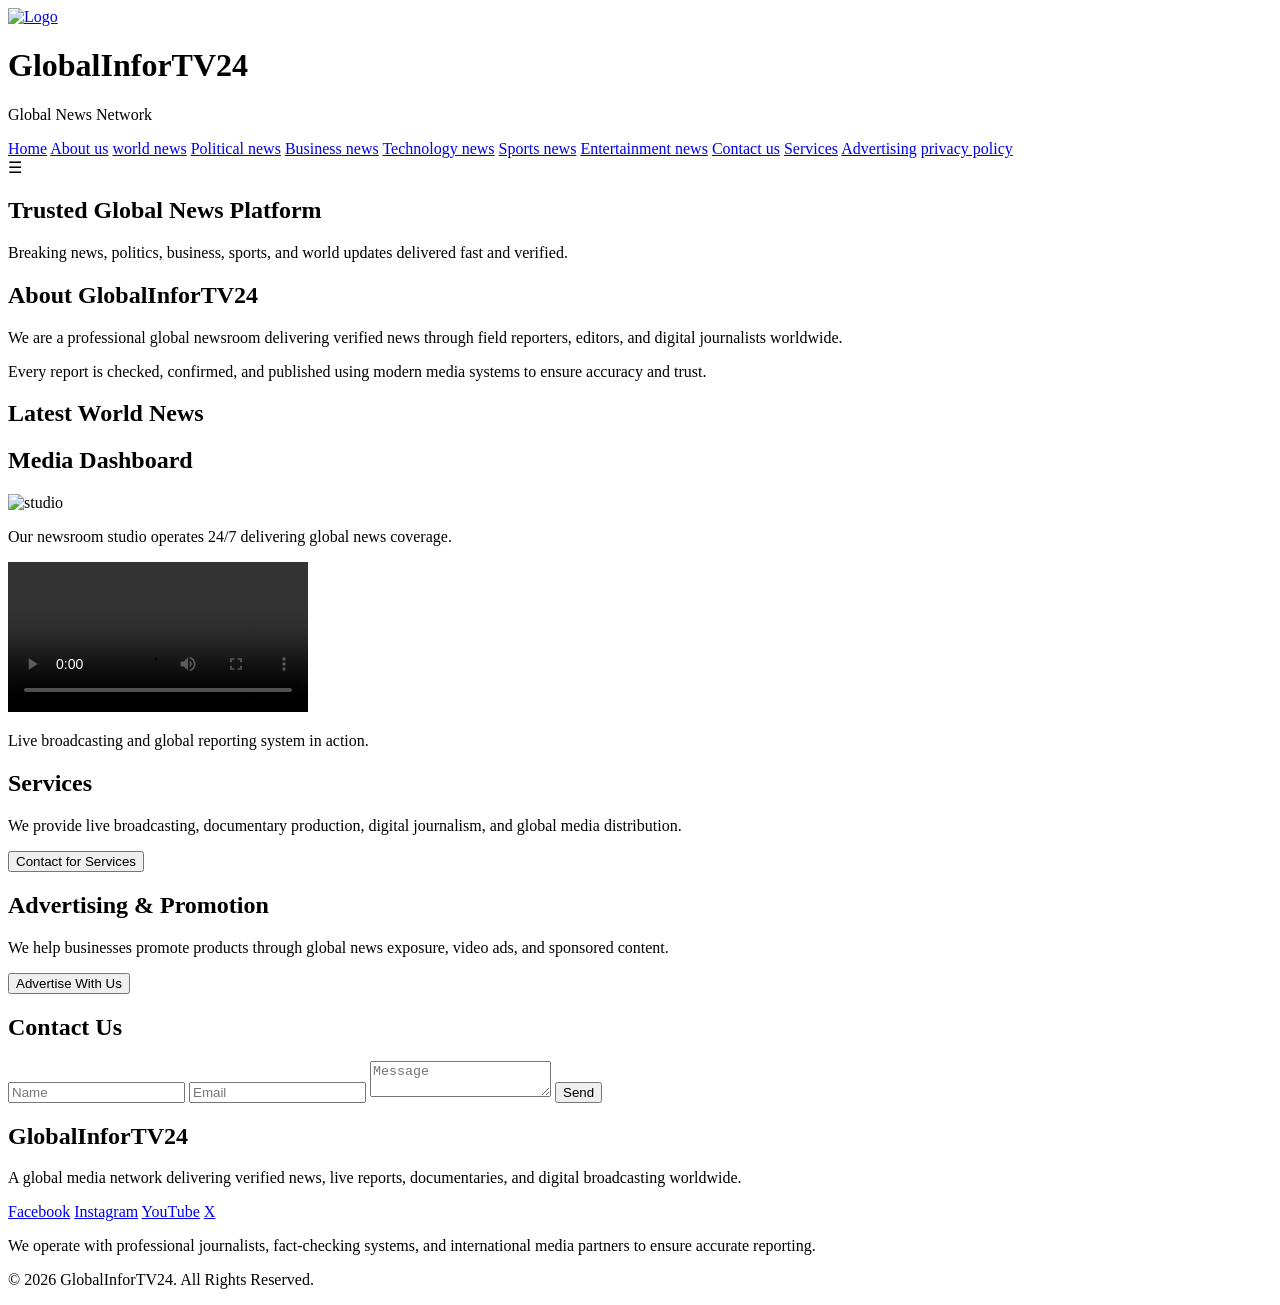
==== index.html @ 476abdd6 "Update index.html" ====
<!DOCTYPE html>
<html lang="en">
<head>
<meta charset="UTF-8"/>
<meta name="viewport" content="width=device-width, initial-scale=1.0"/>
<title>GlobalInforTV24</title>

<link rel="stylesheet" href="index.css"/>

<link href="https://fonts.googleapis.com/css2?family=Poppins:wght@300;400;500;600;700&display=swap" rel="stylesheet">

  <!-- Facebook / Open Graph -->
<meta property="og:title" content="GlobalInforTV24">
<meta property="og:description" content="Breaking news, politics, business, sports and world updates delivered fast and verified.">
<meta property="og:image" content="https://g7techglob.github.io/Globalinfortv24/images/logo1.png">
<meta property="og:url" content="https://g7techglob.github.io/Globalinfortv24/">
<meta property="og:type" content="website">

<!-- Recommended for better preview -->
<meta property="og:image:width" content="1200">
<meta property="og:image:height" content="630">

<!-- Twitter Card -->
<meta name="twitter:card" content="summary_large_image">
<meta name="twitter:title" content="GlobalInforTV24">
<meta name="twitter:description" content="Global news network delivering verified updates worldwide.">
<meta name="twitter:image" content="https://g7techglob.github.io/Globalinfortv24/images/logo1.png">

  <meta http-equiv="Cache-Control" content="no-cache">

</head>

<body>

<!-- HEADER -->
  <header class="header">

  <!-- LOGO SECTION -->
  <div class="logo-section">

    <a href="index.html">
      <img src="images/logo1.png" alt="Logo" class="logo-img">
    </a>

    <div>
      <h1>GlobalInforTV24</h1>
      <p>Global News Network</p>
    </div>

  </div>

  <!-- SIDEBAR NAV -->
  <nav class="navbar" id="navbar">
    <a href="index.html">Home</a>
    <a href="about.html">About us</a>
    <a href="world.html">world news</a>
      <a href="politics.html">Political news</a>
      <a href="business.html">Business news</a>
      <a href="technology.html">Technology news</a>
      <a href="sport.html">Sports news</a>
      <a href="entertainment.html">Entertainment news</a>
  <a href="contact.html">Contact us</a>
    <a href="services.html">Services</a>
    <a href="advert.html">Advertising</a>
    <a href="privacy.html">privacy policy</a>
  </nav>

  <!-- MENU BUTTON -->
  <div class="menu-btn" id="menu-btn">
    ☰
  </div>

  </header>

<!-- HERO -->
<section class="hero" id="home">
  <div class="hero-text">
    <h2>Trusted Global News Platform</h2>
    <p>Breaking news, politics, business, sports, and world updates delivered fast and verified.</p>
  </div>
</section>

<!-- ABOUT -->
<section class="section" id="about">
  <h2>About GlobalInforTV24</h2>

  <p>
    We are a professional global newsroom delivering verified news through field reporters, editors, and digital journalists worldwide.
  </p>

  <p>
    Every report is checked, confirmed, and published using modern media systems to ensure accuracy and trust.
  </p>
</section>

<!-- NEWS (NO CARDS) -->
<!-- LIVE RSS NEWS -->
<section class="section" id="news">

  <h2>Latest World News</h2>

  <div id="rss-news-container" class="rss-grid"></div>

</section>


<!-- MEDIA (VIDEO + IMAGE DASHBOARD) -->
<section class="section" id="media">
  <h2>Media Dashboard</h2>

  <div class="media-block">
    <img src="https://images.unsplash.com/photo-1495020689067-958852a7765e" alt="studio">
    <p>Our newsroom studio operates 24/7 delivering global news coverage.</p>
  </div>

  <div class="media-block">
    <video controls>
      <source src="https://www.w3schools.com/html/mov_bbb.mp4" type="video/mp4">
    </video>
    <p>Live broadcasting and global reporting system in action.</p>
  </div>

</section>

<!-- SERVICES -->
<section class="section" id="services">
  <h2>Services</h2>

  <p>
    We provide live broadcasting, documentary production, digital journalism, and global media distribution.
  </p>

  <button>Contact for Services</button>
</section>

<!-- ADVERTISING -->
<section class="section" id="ads">
  <h2>Advertising & Promotion</h2>

  <p>
    We help businesses promote products through global news exposure, video ads, and sponsored content.
  </p>

  <button>Advertise With Us</button>
</section>

<!-- CONTACT -->
<section class="section" id="contact">
  <h2>Contact Us</h2>

  <form>
    <input type="text" placeholder="Name" required>
    <input type="email" placeholder="Email" required>
    <textarea placeholder="Message"></textarea>
    <button type="submit">Send</button>
  </form>
</section>

<!-- FOOTER -->
<footer class="footer">

  <div class="footer-content">

    <h2>GlobalInforTV24</h2>

    <p>
      A global media network delivering verified news, live reports, documentaries, and digital broadcasting worldwide.
    </p>

    <div class="social-links">
      <a href="https://www.facebook.com/share/1JtcqqwzTn/">Facebook</a>
      <a href="#">Instagram</a>
      <a href="#">YouTube</a>
      <a href="#">X</a>
    </div>

    <p class="footer-extra">
      We operate with professional journalists, fact-checking systems, and international media partners to ensure accurate reporting.
    </p>

  </div>

  <div class="footer-bottom">
    <p>© 2026 GlobalInforTV24. All Rights Reserved.</p>
  </div>

</footer>

<script src="index.js"></script>
</body>
</html>
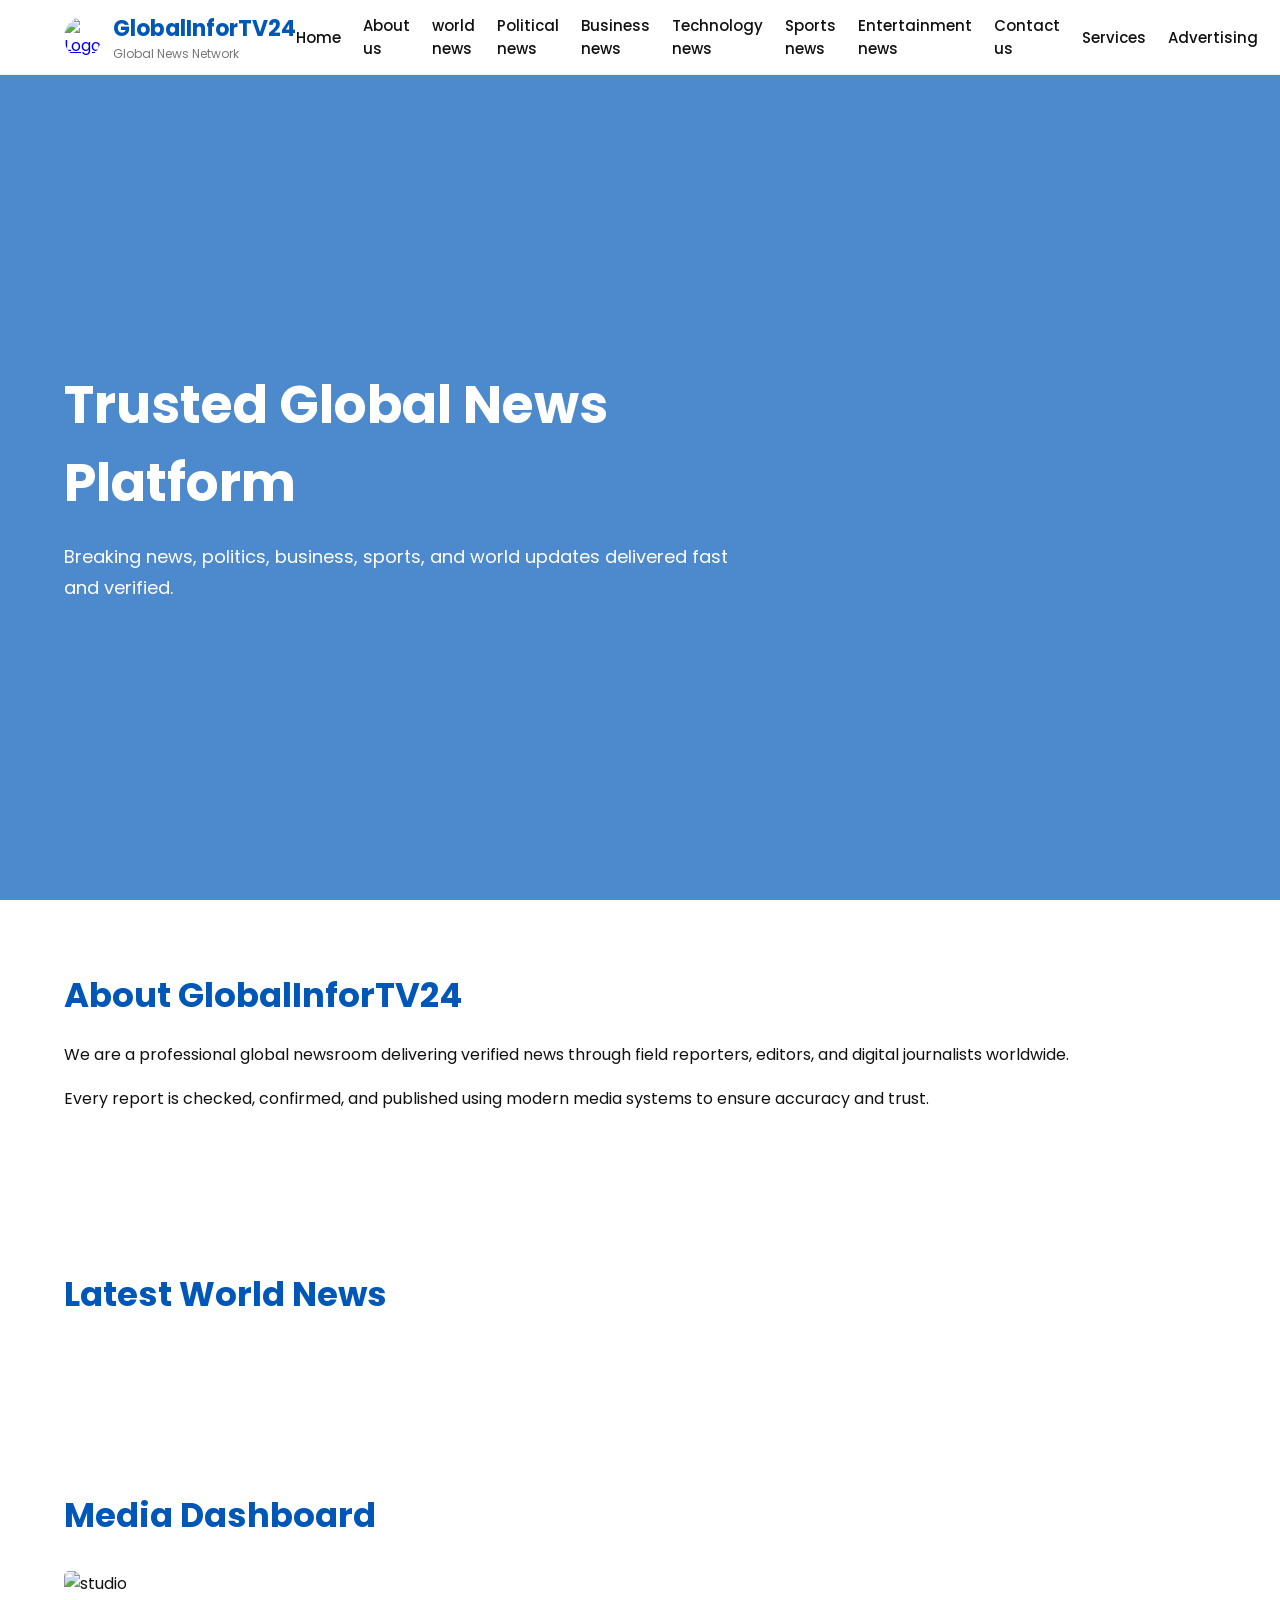
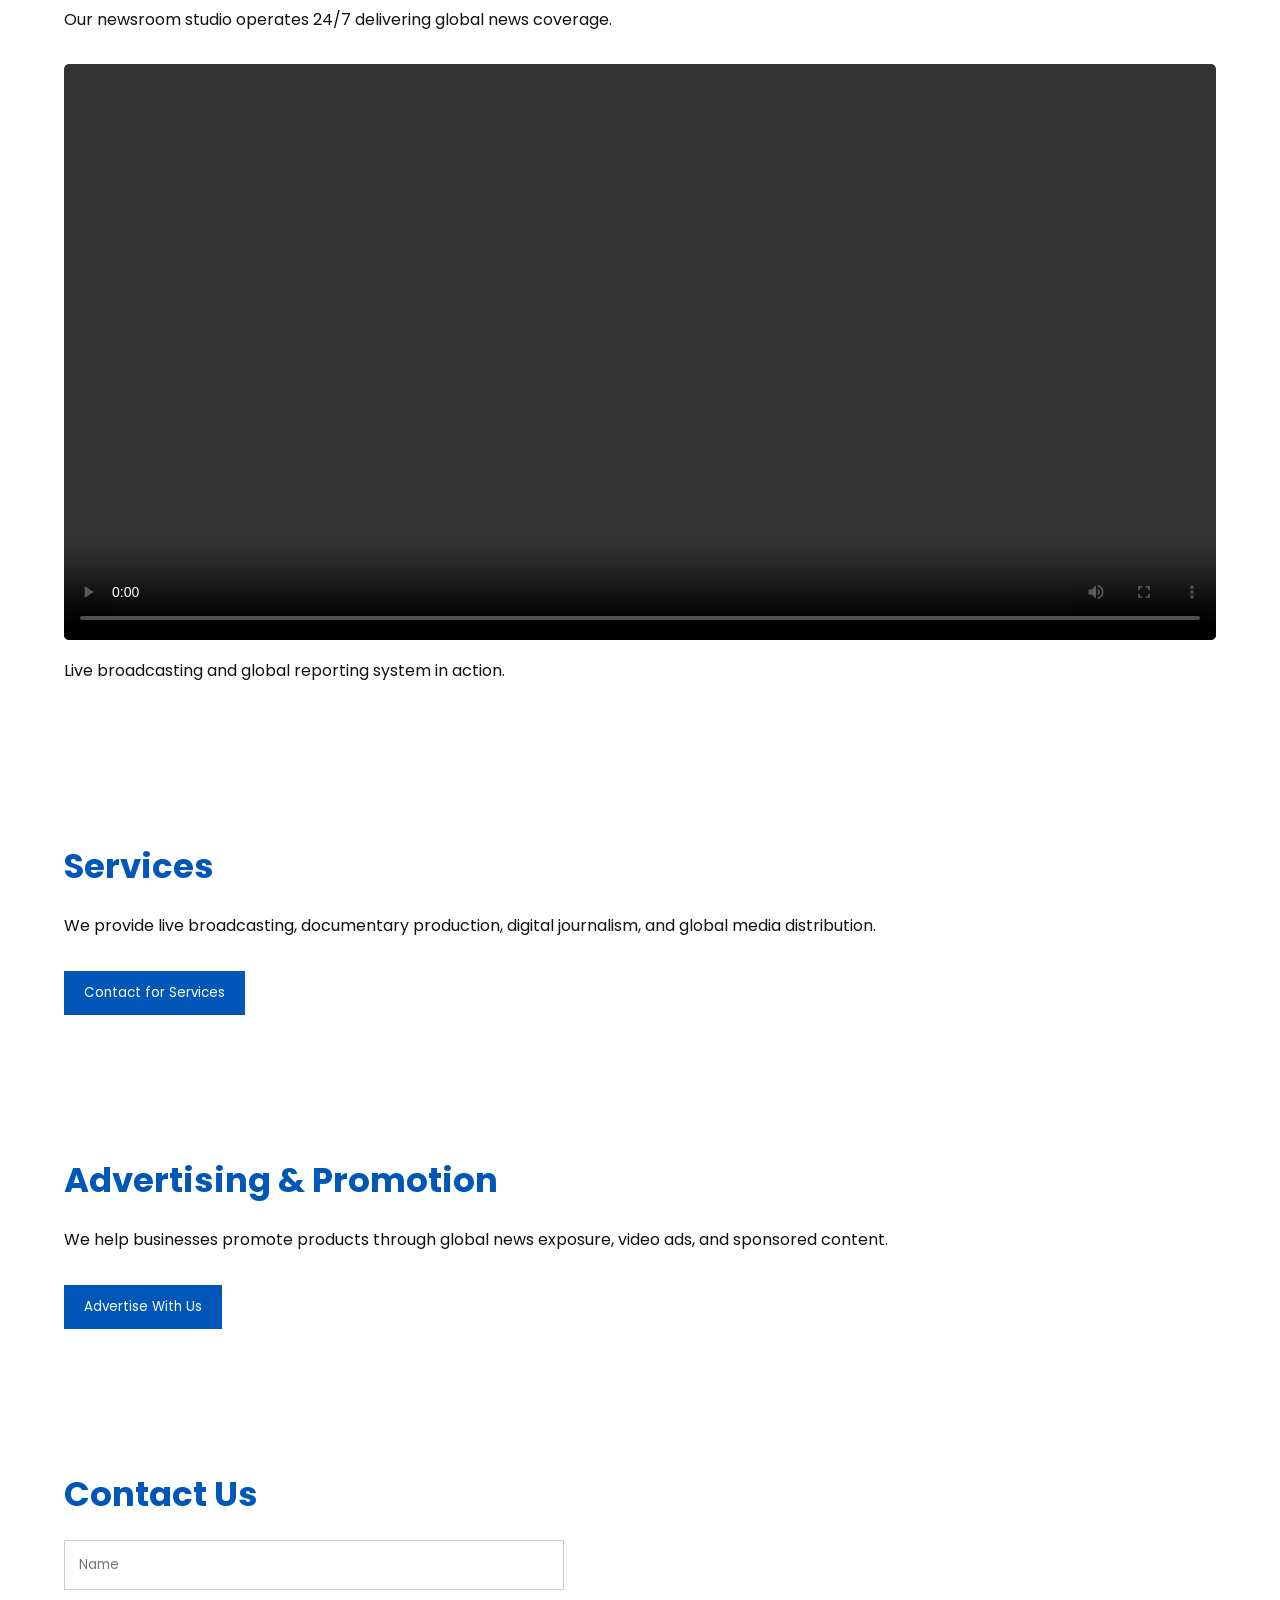
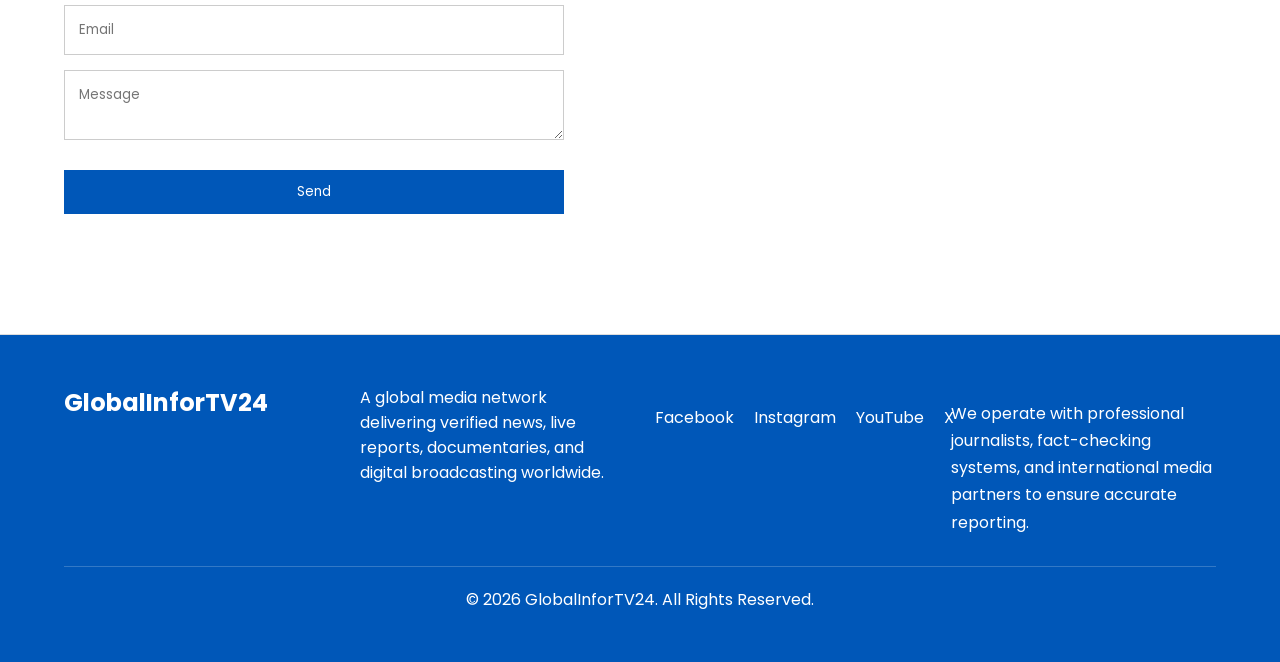
==== commit 776abd77: "Update index.html" ====
--- a/index.html
+++ b/index.html
@@ -169,7 +169,7 @@
 
     <div class="social-links">
       <a href="https://www.facebook.com/share/1JtcqqwzTn/">Facebook</a>
-      <a href="#">Instagram</a>
+      <a href="Gk tau apa arti nya">Instagram</a>
       <a href="#">YouTube</a>
       <a href="#">X</a>
     </div>
--- a/index.css
+++ b/index.css
@@ -0,0 +1,427 @@
+*{
+  margin:0;
+  padding:0;
+  box-sizing:border-box;
+  font-family:Poppins,sans-serif;
+}
+
+html{
+  scroll-behavior:smooth;
+}
+
+body{
+  width:100%;
+  overflow-x:hidden;
+  background:#fff;
+  color:#111;
+}
+
+/* ================= HEADER ================= */
+
+.header{
+  position:fixed;
+  top:0;
+  left:0;
+  width:100%;
+  height:75px;
+  background:#fff;
+  display:flex;
+  justify-content:space-between;
+  align-items:center;
+  padding:0 5%;
+  border-bottom:1px solid #eee;
+  z-index:10000;
+}
+
+/* LOGO */
+
+.logo-section{
+  display:flex;
+  align-items:center;
+  gap:10px;
+}
+.logo-section{
+  display:flex;
+  align-items:center;
+  gap:12px;
+}
+
+.logo-img{
+  width:60px;
+  height:60px;
+  border-radius:50%;
+  object-fit:cover;
+}
+
+.logo{
+  width:42px;
+  height:42px;
+  background:#0057b8;
+  color:#fff;
+  display:flex;
+  align-items:center;
+  justify-content:center;
+  border-radius:50%;
+  font-weight:700;
+  font-size:20px;
+}
+
+.logo-section h1{
+  font-size:22px;
+  color:#0057b8;
+}
+
+.logo-section p{
+  font-size:12px;
+  color:#777;
+}
+
+/* ================= DESKTOP NAV ================= */
+
+.navbar{
+  display:flex;
+  align-items:center;
+  gap:22px;
+}
+
+.navbar a{
+  text-decoration:none;
+  color:#111;
+  font-size:15px;
+  font-weight:500;
+  transition:0.3s;
+}
+
+.navbar a:hover{
+  color:#0057b8;
+}
+
+/* ================= MENU BUTTON ================= */
+
+.menu-btn{
+  display:none;
+  font-size:28px;
+  cursor:pointer;
+  color:#111;
+  z-index:11000;
+  user-select:none;
+}
+
+/* ================= HERO ================= */
+
+.hero{
+  width:100%;
+  min-height:100vh;
+  padding:130px 5% 60px;
+  background:
+  linear-gradient(rgba(0,87,184,0.7), rgba(0,87,184,0.7)),
+  url("https://images.unsplash.com/photo-1495020689067-958852a7765e?q=80&w=1600&auto=format&fit=crop");
+
+  background-size:cover;
+  background-position:center;
+  display:flex;
+  align-items:center;
+  color:#fff;
+}
+
+.hero-text{
+  max-width:700px;
+}
+
+.hero h2{
+  font-size:52px;
+  margin-bottom:20px;
+}
+
+.hero p{
+  font-size:18px;
+  line-height:1.7;
+}
+
+/* ================= SECTIONS ================= */
+
+.section{
+  padding:70px 5%;
+}
+
+.section h2{
+  font-size:34px;
+  margin-bottom:20px;
+  color:#0057b8;
+}
+
+.section p{
+  line-height:1.8;
+  margin-bottom:15px;
+}
+
+/* ================= NEWS ================= */
+
+.news-item{
+  display:flex;
+  gap:25px;
+  margin-top:30px;
+  align-items:center;
+}
+
+.news-item img{
+  width:320px;
+  height:200px;
+  object-fit:cover;
+}
+
+/* ================= MEDIA ================= */
+
+.media-block{
+  margin-top:30px;
+}
+
+.media-block img,
+.media-block video{
+  width:100%;
+  border-radius:5px;
+}
+
+.media-block p{
+  margin-top:10px;
+}
+
+/* ================= BUTTONS ================= */
+
+button{
+  padding:12px 20px;
+  background:#0057b8;
+  color:#fff;
+  border:none;
+  cursor:pointer;
+  margin-top:15px;
+}
+
+/* ================= FORM ================= */
+
+form{
+  display:flex;
+  flex-direction:column;
+  gap:15px;
+  max-width:500px;
+}
+
+input,
+textarea{
+  padding:14px;
+  border:1px solid #ccc;
+  outline:none;
+  width:100%;
+}
+
+/* ================= FOOTER ================= */
+
+.footer{
+  background:#0057b8;
+  color:#fff;
+  padding:50px 5%;
+}
+
+.footer-content{
+  max-width:900px;
+}
+
+.social-links{
+  display:flex;
+  gap:20px;
+  margin:20px 0;
+}
+
+.social-links a{
+  color:#fff;
+  text-decoration:none;
+}
+
+.footer-extra{
+  margin-top:15px;
+  line-height:1.7;
+}
+
+.footer-bottom{
+  margin-top:30px;
+  padding-top:20px;
+  border-top:1px solid rgba(255,255,255,0.2);
+  text-align:center;
+}
+
+/* ================= MOBILE ================= */
+
+@media(max-width:900px){
+
+  /* SHOW 3 LINE BUTTON */
+  .menu-btn{
+    display:block;
+  }
+
+  /* MOBILE NAVBAR */
+  .navbar{
+    position:fixed;
+    top:0;
+    right:-260px;
+    width:240px;
+    height:100vh;
+    background:#fff;
+    flex-direction:column;
+    align-items:flex-start;
+    padding:90px 25px;
+    gap:20px;
+    transition:0.3s;
+    box-shadow:-5px 0 15px rgba(0,0,0,0.08);
+  }
+
+  .navbar.active{
+    right:0;
+  }
+
+  .news-item{
+    flex-direction:column;
+    align-items:flex-start;
+  }
+
+  .news-item img{
+    width:100%;
+    height:auto;
+  }
+
+  .hero h2{
+    font-size:32px;
+  }
+
+  .hero p{
+    font-size:16px;
+  }
+
+  .logo-section h1{
+    font-size:17px;
+  }
+
+}
+
+/* EXTRA SMALL */
+
+@media(max-width:500px){
+
+  .header{
+    padding:0 4%;
+  }
+
+  .hero{
+    padding-top:110px;
+  }
+
+  .hero h2{
+    font-size:28px;
+  }
+
+  .section h2{
+    font-size:26px;
+  }
+
+}
+/* =========================
+   LIVE RSS NEWS
+========================= */
+
+.rss-grid{
+  display:grid;
+  grid-template-columns:repeat(auto-fit,minmax(300px,1fr));
+  gap:20px;
+  margin-top:30px;
+}
+
+.rss-card{
+  background:#fff;
+  border-radius:12px;
+  overflow:hidden;
+  box-shadow:0 4px 12px rgba(0,0,0,0.1);
+  transition:0.3s;
+}
+
+.rss-card:hover{
+  transform:translateY(-5px);
+}
+
+.rss-card img{
+  width:100%;
+  height:200px;
+  object-fit:cover;
+}
+
+.rss-content{
+  padding:15px;
+}
+
+.rss-content h3{
+  font-size:18px;
+  margin-bottom:10px;
+  color:#111;
+}
+
+.rss-content p{
+  font-size:14px;
+  color:#555;
+  line-height:1.5;
+}
+
+.rss-content a{
+  display:inline-block;
+  margin-top:12px;
+  padding:10px 18px;
+  background:#0057b8;
+  color:#fff;
+  text-decoration:none;
+  border-radius:6px;
+}
+
+
+footer{
+background:#ffffff;
+margin-top:50px;
+padding:40px 20px;
+border-top:1px solid #ddd;
+}
+
+.footer-content{
+display:grid;
+grid-template-columns:repeat(auto-fit,minmax(250px,1fr));
+gap:30px;
+max-width:1200px;
+margin:auto;
+}
+
+.footer-logo img{
+width:60px;
+margin-bottom:10px;
+}
+
+.footer-links,
+.footer-social{
+display:flex;
+flex-direction:column;
+}
+
+.footer-links a,
+.footer-social a{
+text-decoration:none;
+color:#333;
+margin:6px 0;
+}
+
+.footer-links a:hover,
+.footer-social a:hover{
+color:#0066ff;
+}
+
+.copyright{
+text-align:center;
+margin-top:25px;
+padding-top:20px;
+border-top:1px solid #ddd;
+font-size:14px;
+color:#666;
+}
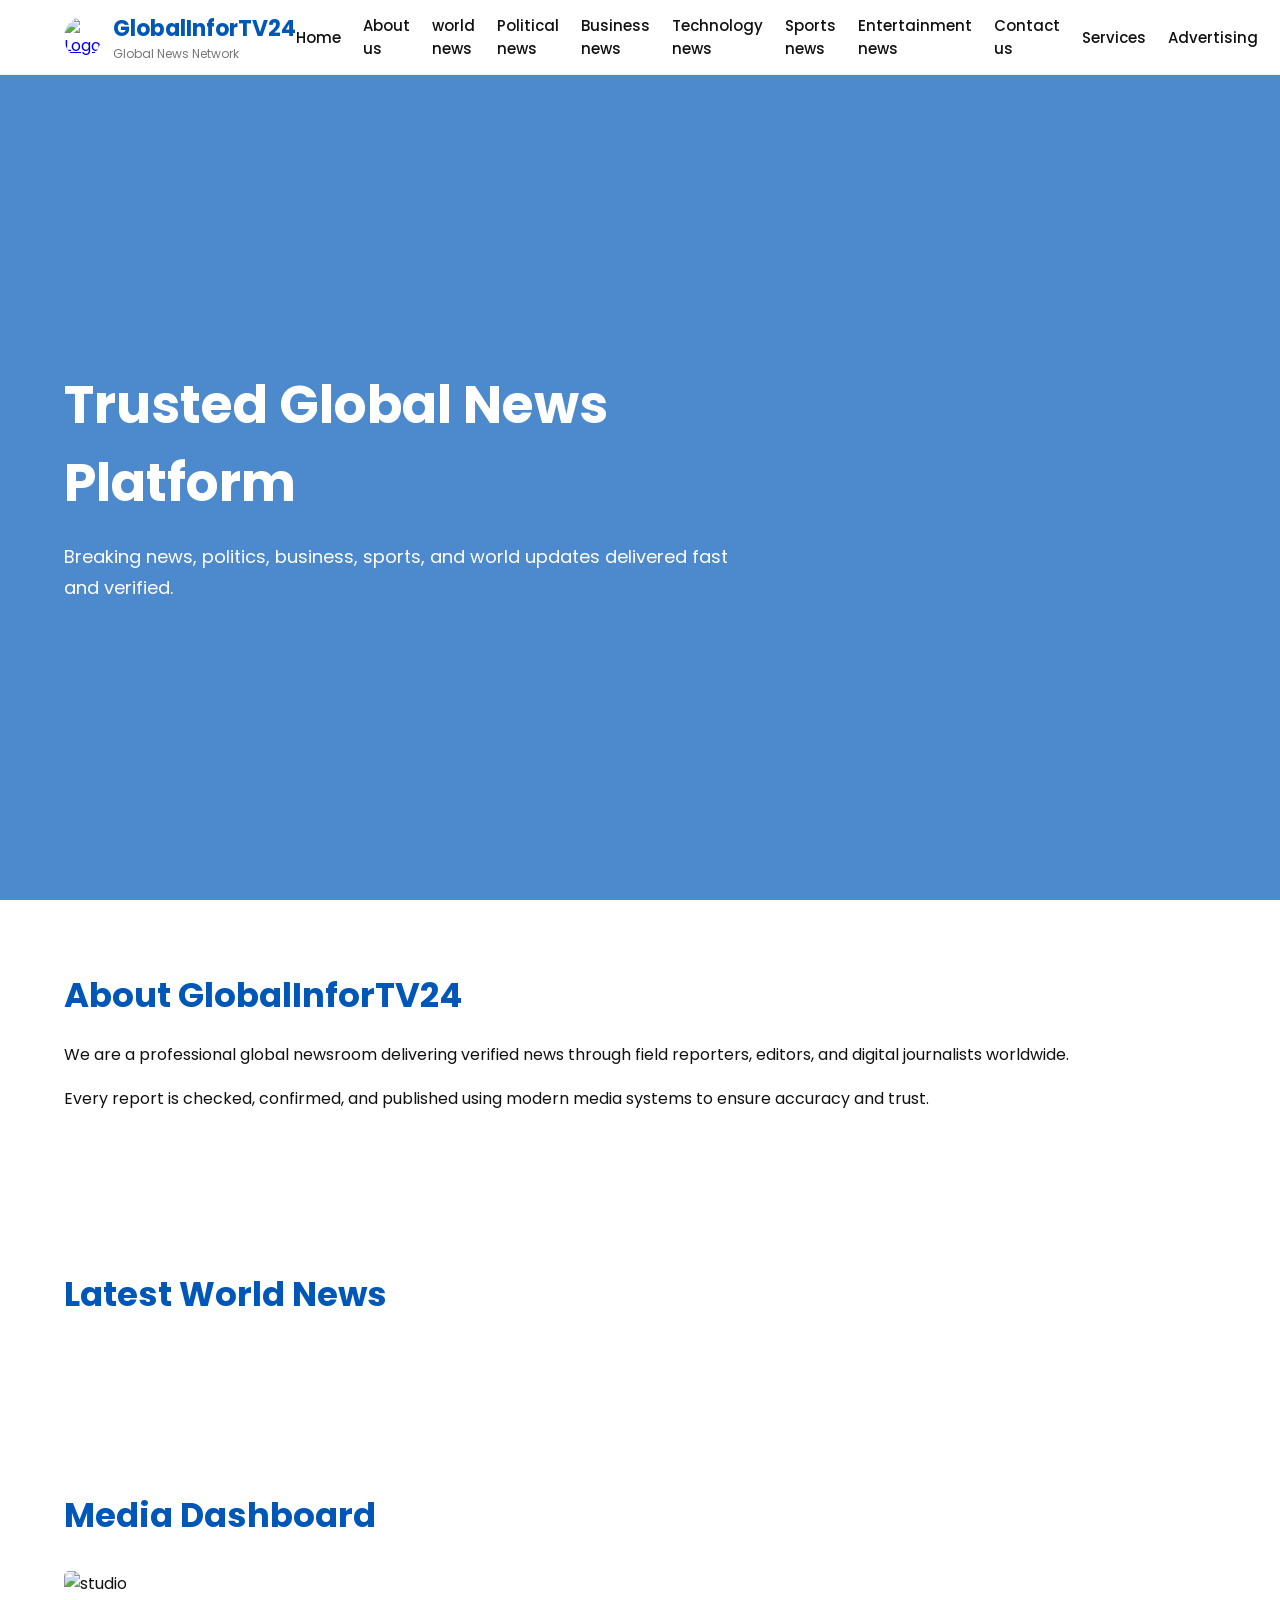
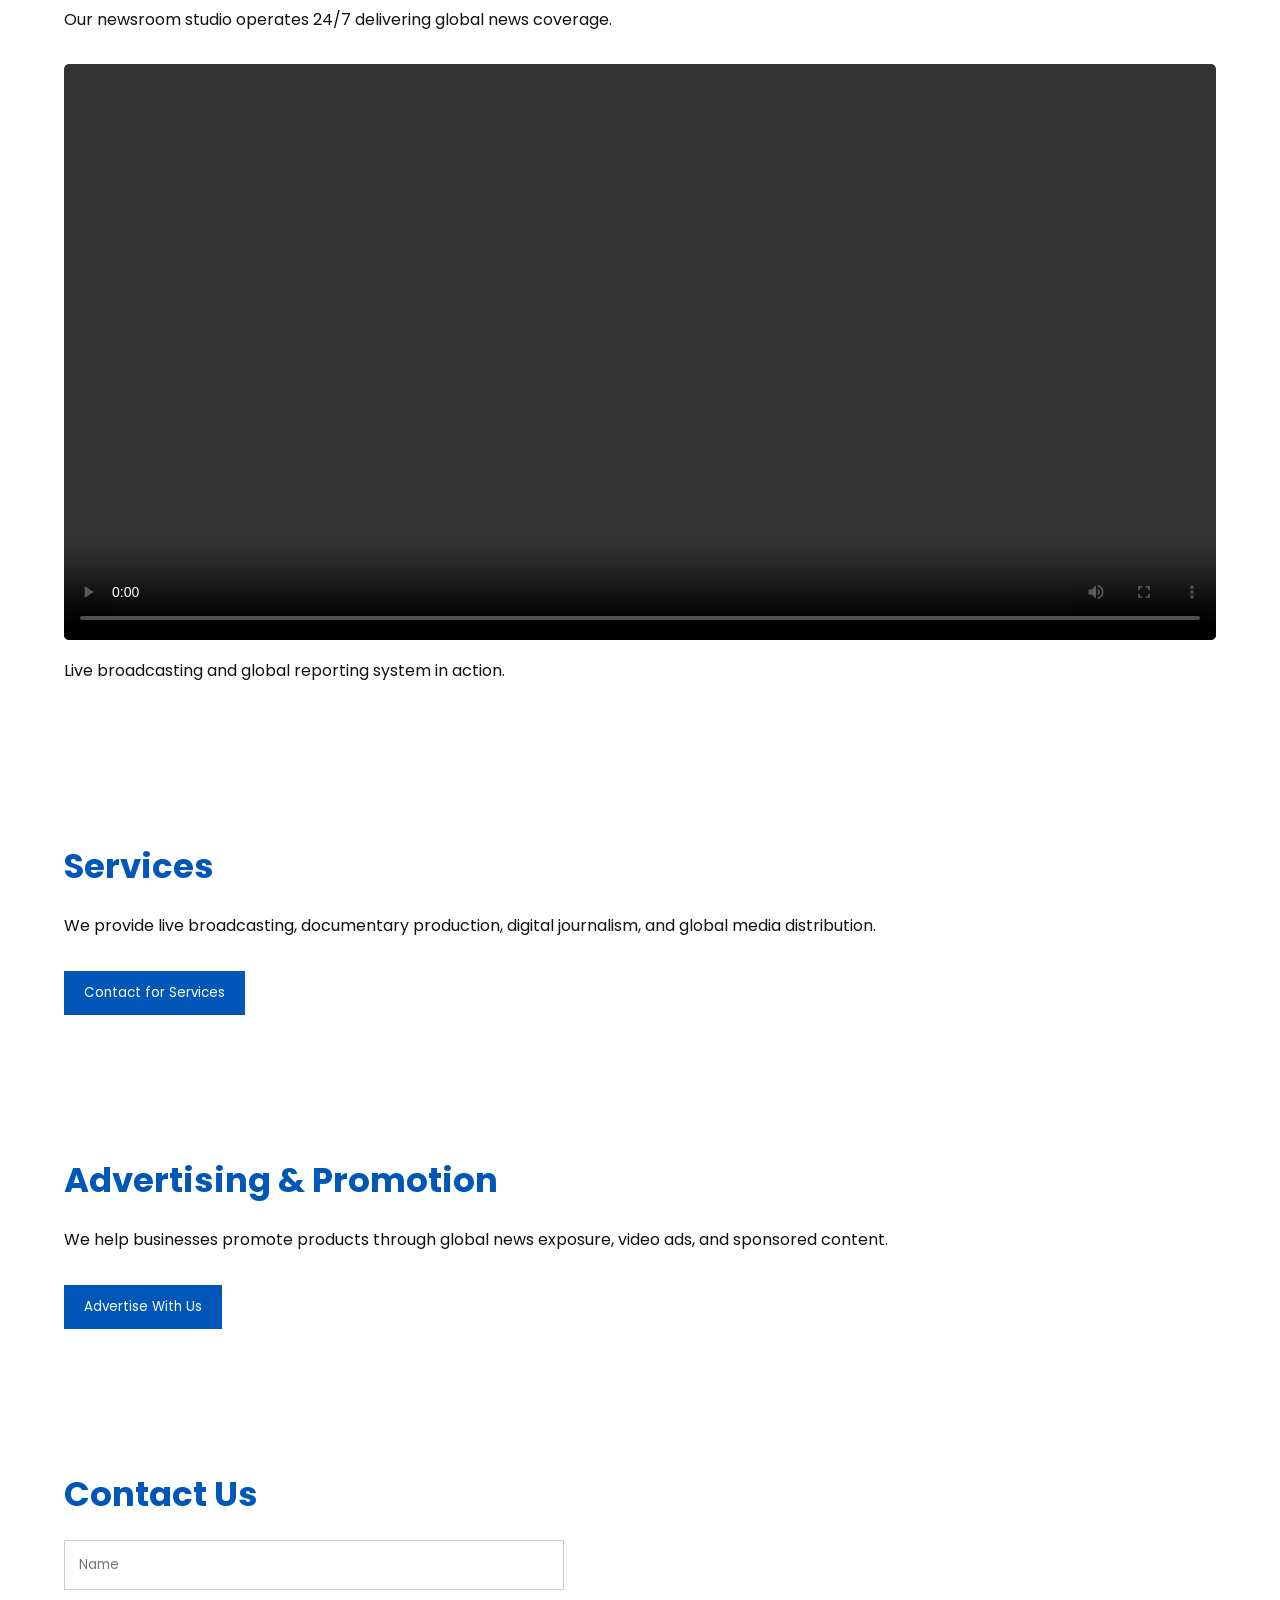
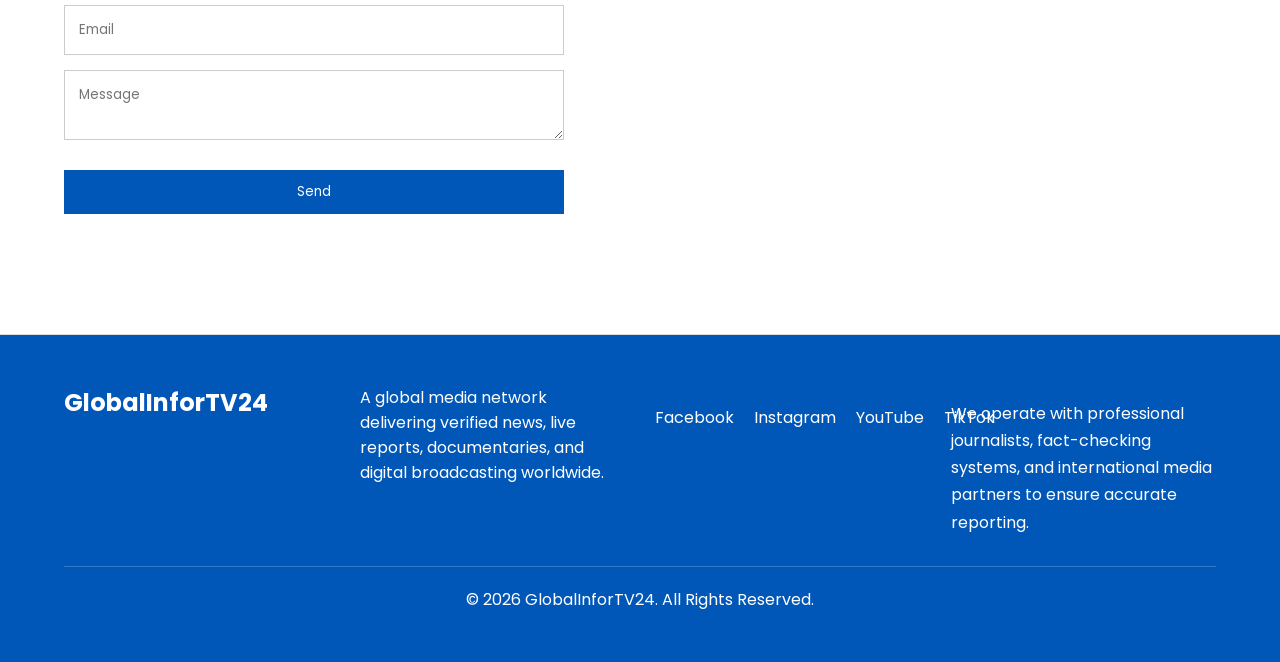
==== commit 271b2225: "Update index.html" ====
--- a/index.html
+++ b/index.html
@@ -169,9 +169,9 @@
 
     <div class="social-links">
       <a href="https://www.facebook.com/share/1JtcqqwzTn/">Facebook</a>
-      <a href="Gk tau apa arti nya">Instagram</a>
+      <a href="https://www.instagram.com/globalinfortv24?igsh=MTU3YXFpbmtzZGNqZw==">Instagram</a>
       <a href="#">YouTube</a>
-      <a href="#">X</a>
+      <a href="https://www.tiktok.com/@globaxihrk2?_r=1&_t=ZS-97KePz8xHZ2">TikTok</a>
     </div>
 
     <p class="footer-extra">
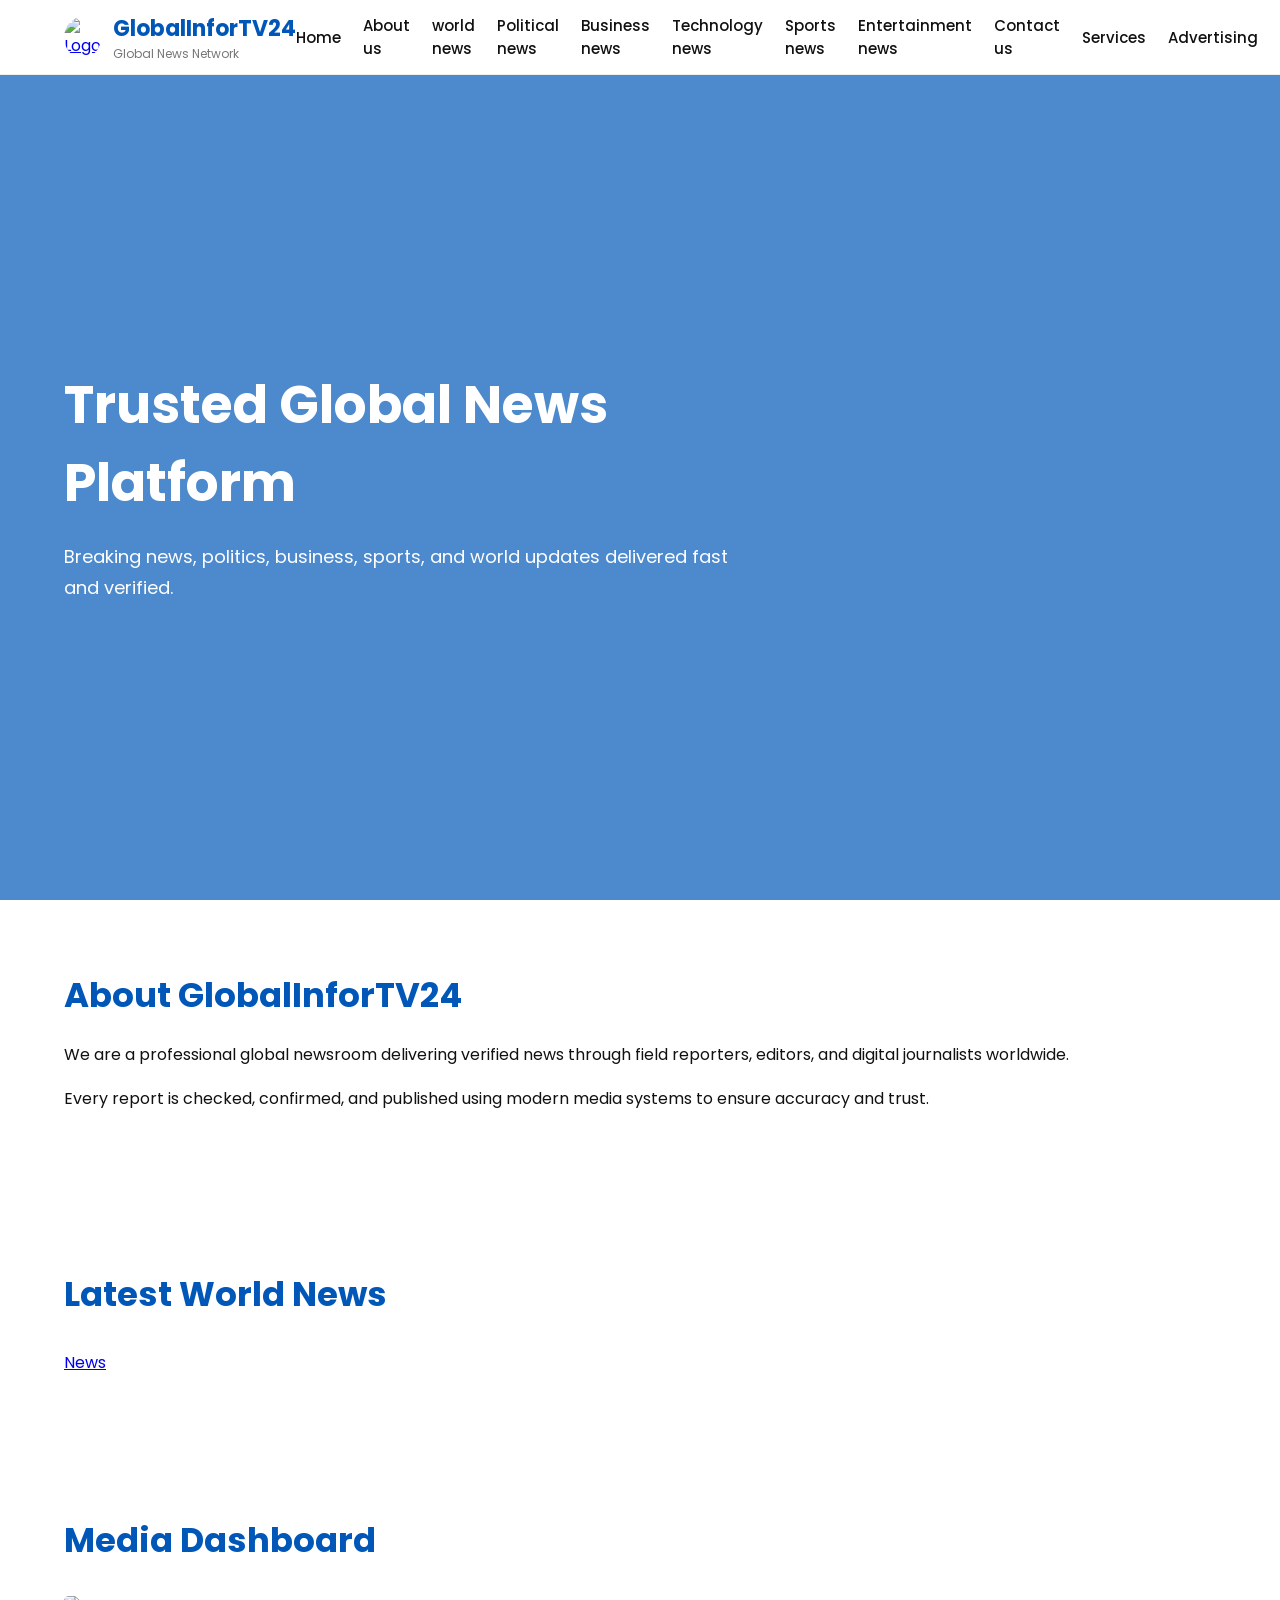
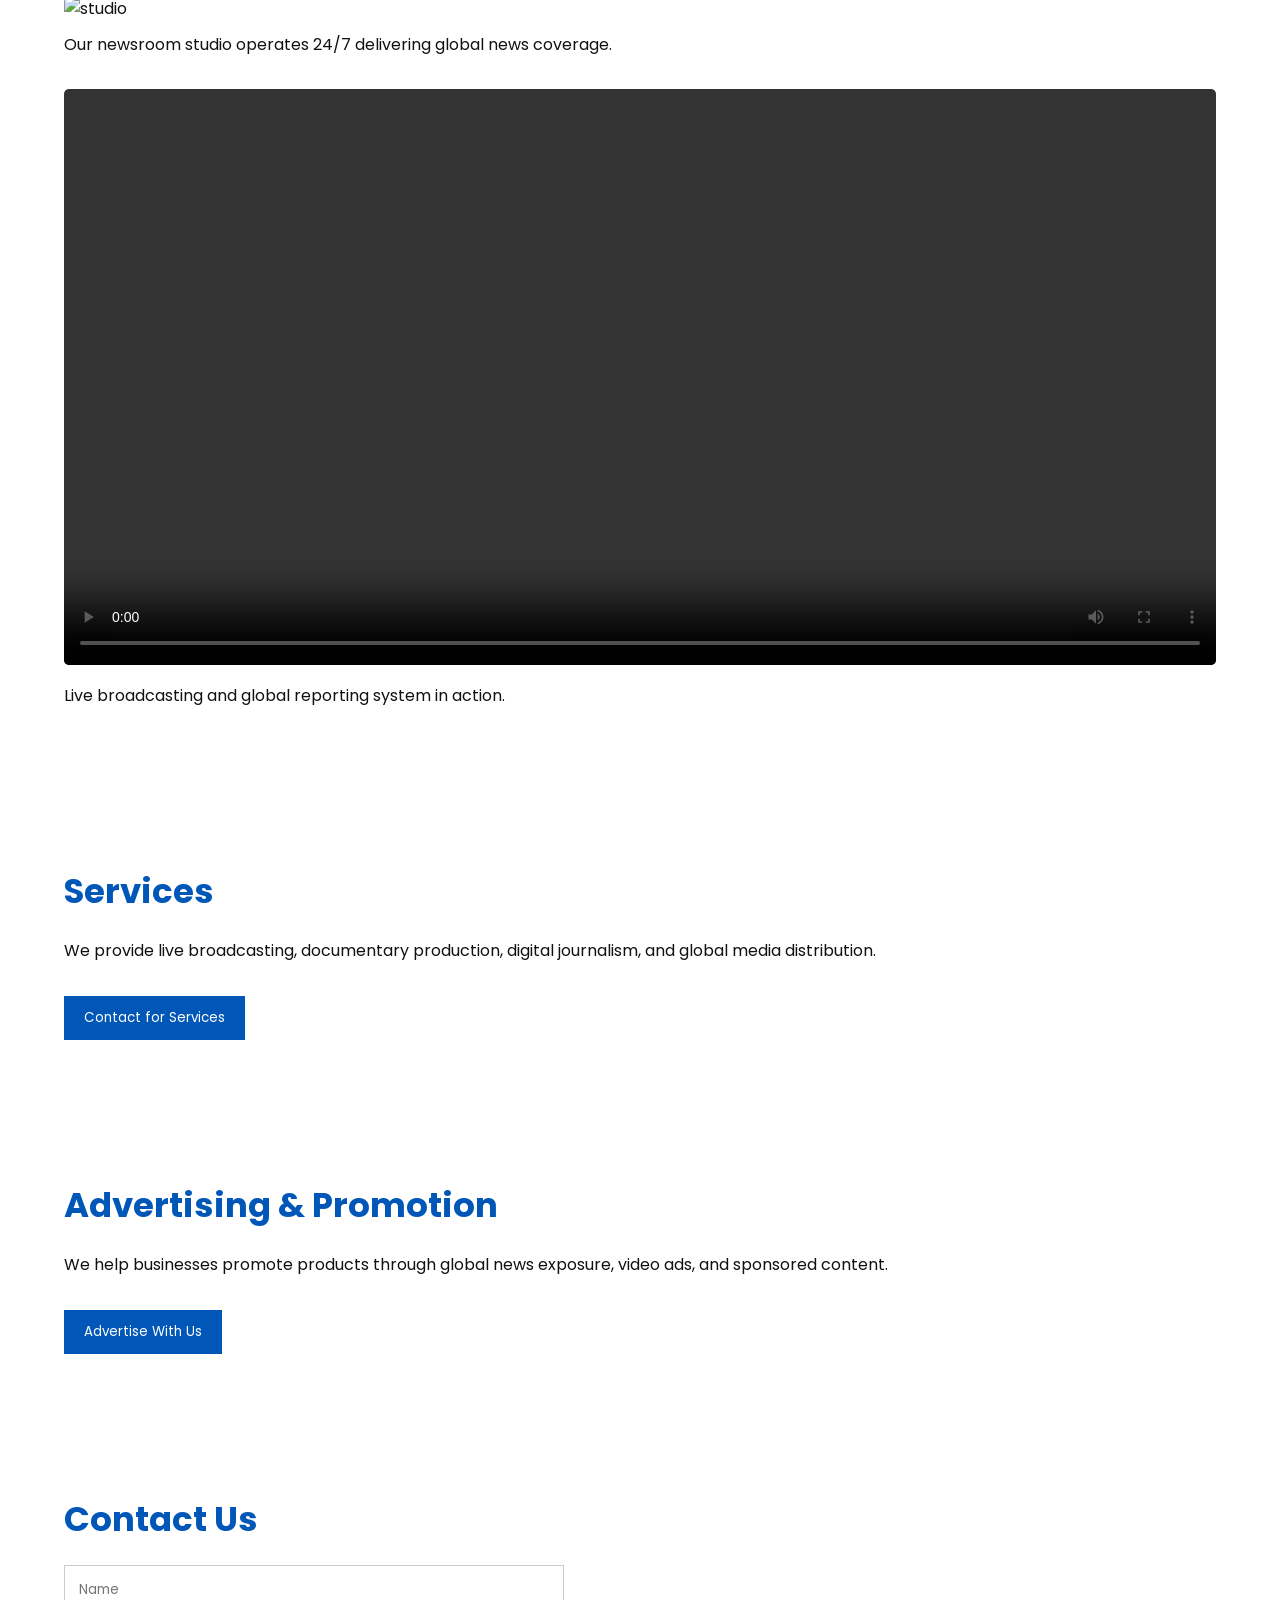
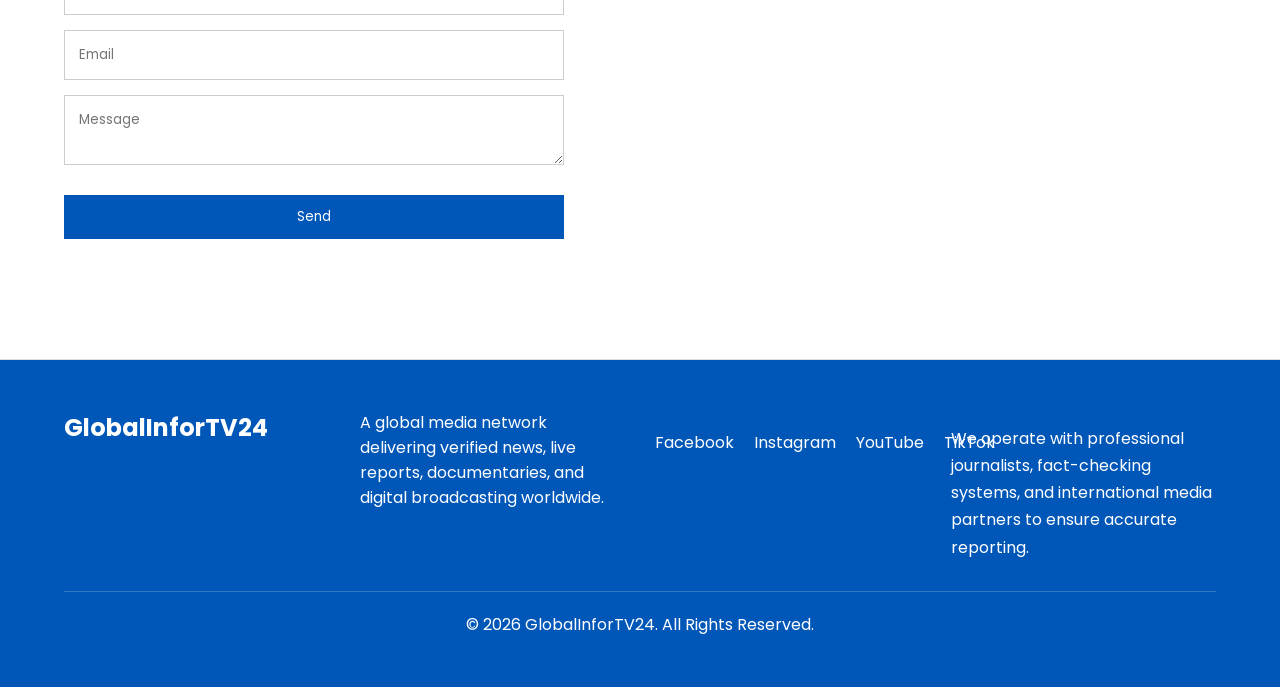
==== commit a2190dd0: "Update index.html" ====
--- a/index.html
+++ b/index.html
@@ -63,6 +63,7 @@
     <a href="services.html">Services</a>
     <a href="advert.html">Advertising</a>
     <a href="privacy.html">privacy policy</a>
+   <a href="news.html">news</a>
   </nav>
 
   <!-- MENU BUTTON -->
@@ -100,6 +101,8 @@
   <h2>Latest World News</h2>
 
   <div id="rss-news-container" class="rss-grid"></div>
+
+ <a href="news.html">News</a>
 
 </section>
 
